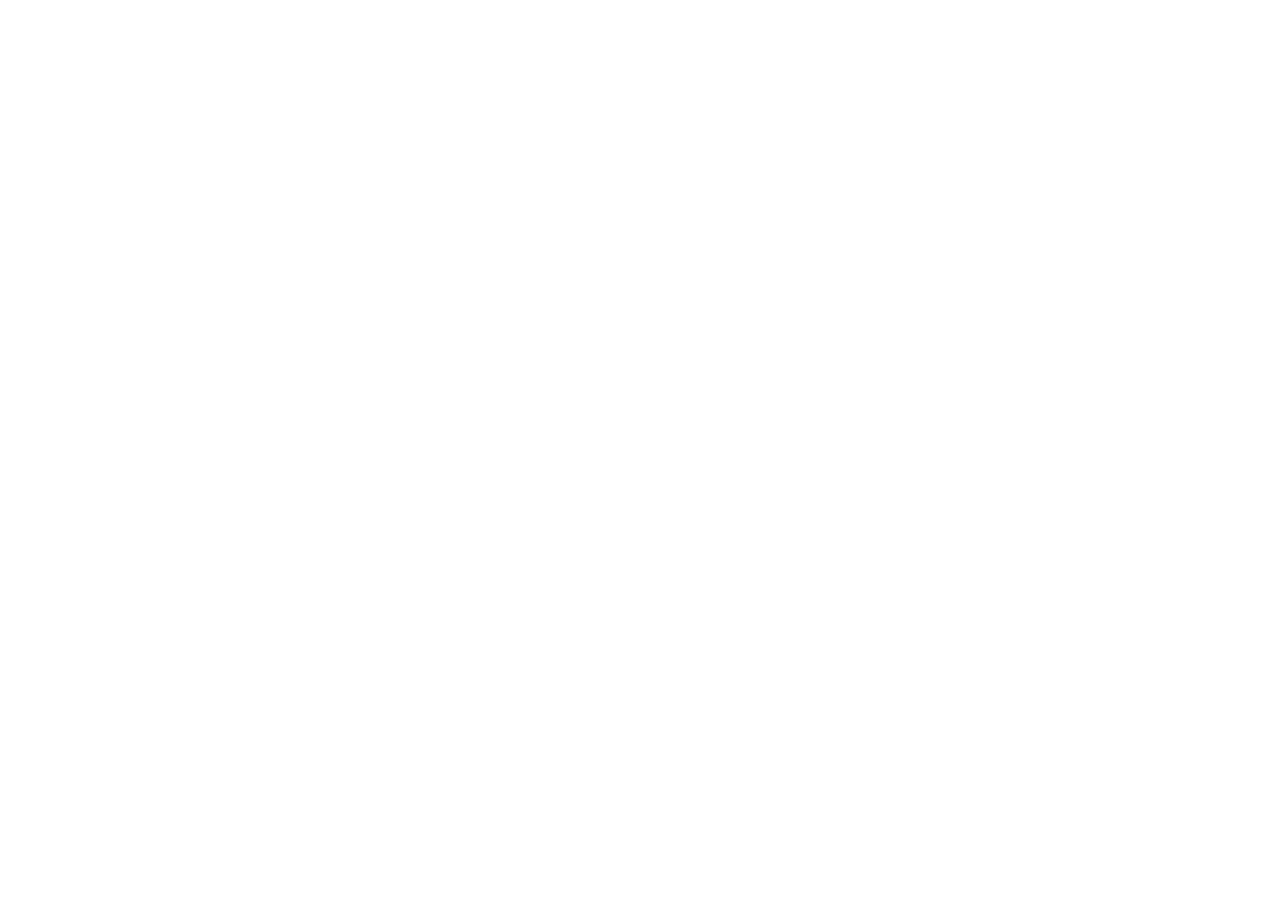
==== index.html @ 3bdba92f "create files" ====
<!DOCTYPE html>
<html lang="en">
<head>
    <meta charset="UTF-8">
    <meta name="viewport" content="width=device-width, initial-scale=1.0">
    <title>Blog</title>
</head>
<body>
    
</body>
</html>
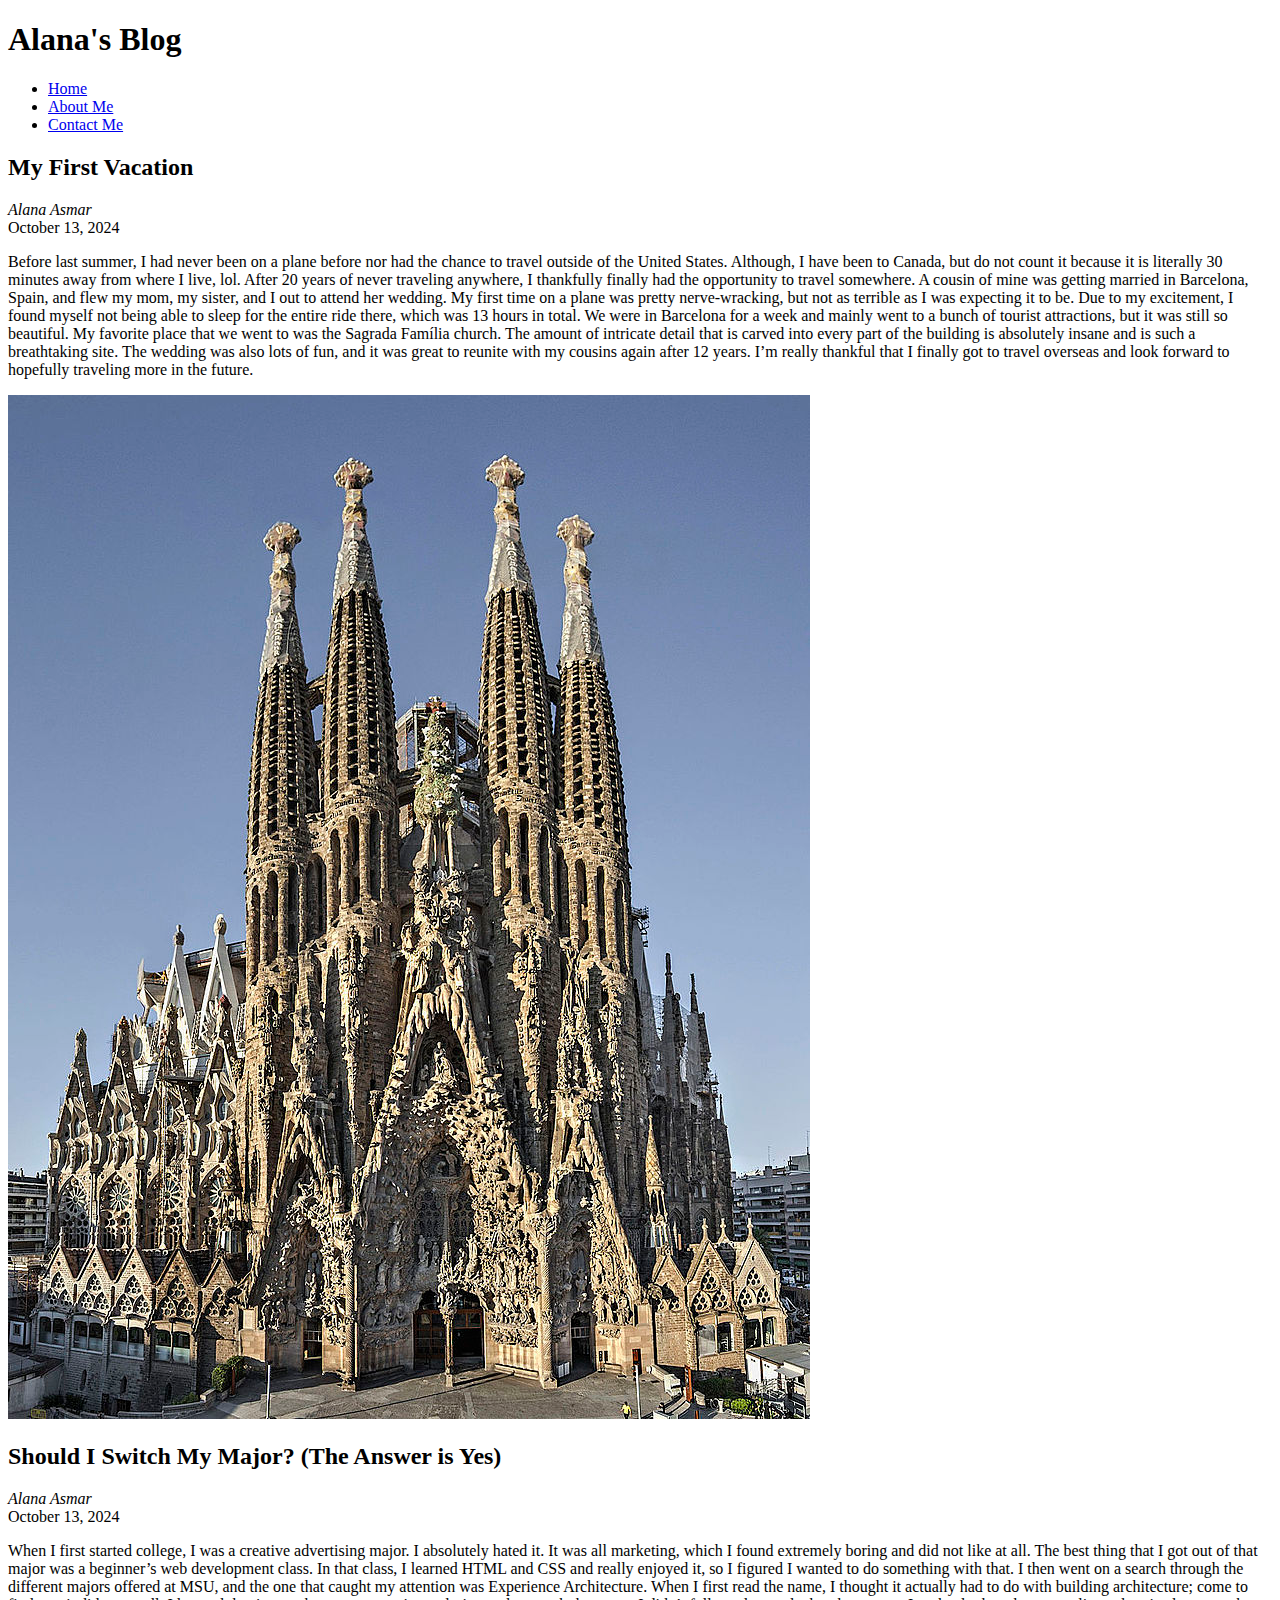
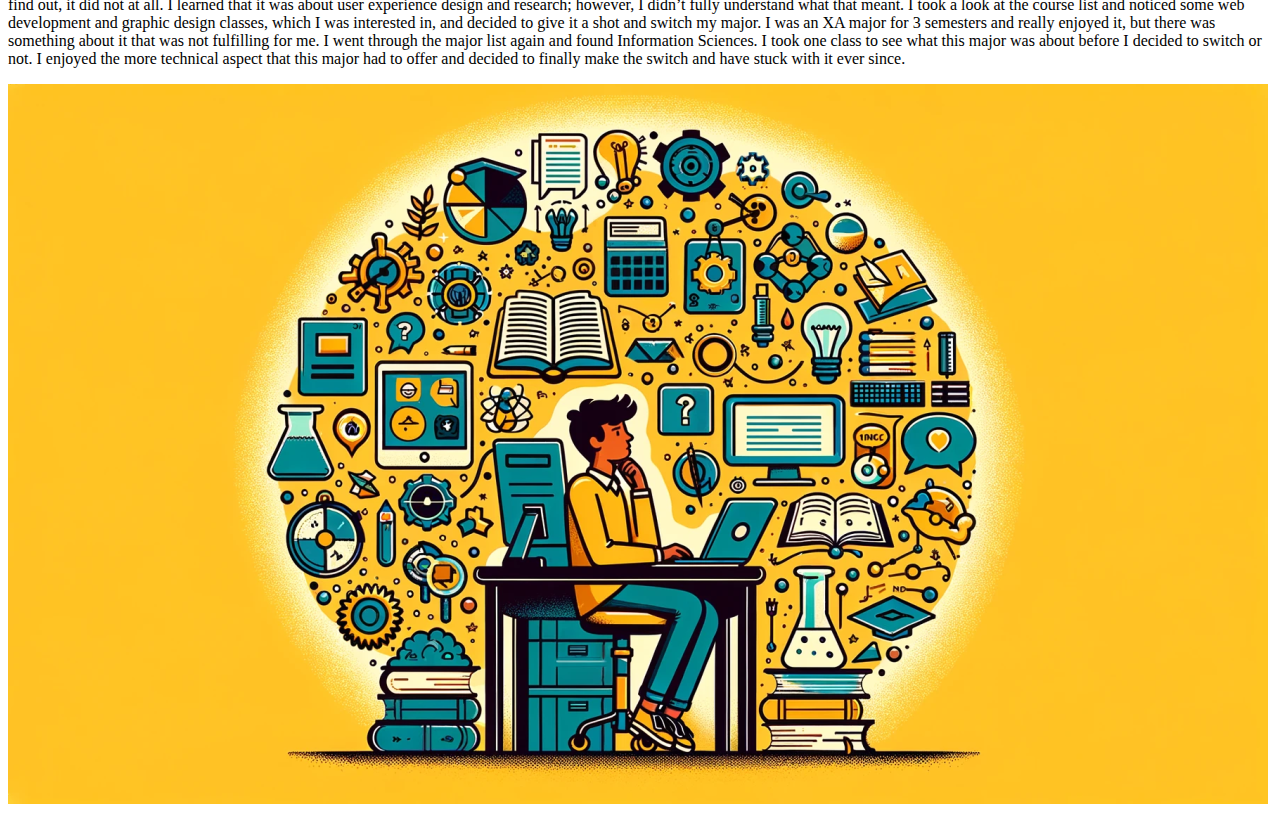
==== commit 77a92e2c: "add images and blogs" ====
--- a/index.html
+++ b/index.html
@@ -3,9 +3,34 @@
 <head>
     <meta charset="UTF-8">
     <meta name="viewport" content="width=device-width, initial-scale=1.0">
-    <title>Blog</title>
+    <title>Alana's Blog</title>
 </head>
 <body>
-    
+    <header>
+        <h1>Alana's Blog</h1>
+    </header>
+    <nav>
+        <ul>
+            <li><a href="index.html">Home</a></li>
+            <li><a href="about.html">About Me</a></li>
+            <li><a href="contact.html">Contact Me</a></li>
+        </ul> 
+    </nav>
+    <section>
+        <article>
+            <h2>My First Vacation</h2>
+            <address>Alana Asmar</address>
+            <time datetime="2024-10-13">October 13, 2024</time>
+            <p>Before last summer, I had never been on a plane before nor had the chance to travel outside of the United States. Although, I have been to Canada, but do not count it because it is literally 30 minutes away from where I live, lol. After 20 years of never traveling anywhere, I thankfully finally had the opportunity to travel somewhere. A cousin of mine was getting married in Barcelona, Spain, and flew my mom, my sister, and I out to attend her wedding. My first time on a plane was pretty nerve-wracking, but not as terrible as I was expecting it to be. Due to my excitement, I found myself not being able to sleep for the entire ride there, which was 13 hours in total. We were in Barcelona for a week and mainly went to a bunch of tourist attractions, but it was still so beautiful. My favorite place that we went to was the Sagrada Família church. The amount of intricate detail that is carved into every part of the building is absolutely insane and is such a breathtaking site. The wedding was also lots of fun, and it was great to reunite with my cousins again after 12 years. I’m really thankful that I finally got to travel overseas and look forward to hopefully traveling more in the future. </p>
+            <img src="images/sagrada-familia-exterior.jpg" alt="Exterior of the Basílica de la Sagrada Família">
+        </article>
+        <article>
+            <h2>Should I Switch My Major? (The Answer is Yes)</h2>
+            <address>Alana Asmar</address>
+            <time datetime="2024-10-13">October 13, 2024</time>
+            <p>When I first started college, I was a creative advertising major. I absolutely hated it. It was all marketing, which I found extremely boring and did not like at all. The best thing that I got out of that major was a beginner’s web development class. In that class, I learned HTML and CSS and really enjoyed it, so I figured I wanted to do something with that. I then went on a search through the different majors offered at MSU, and the one that caught my attention was Experience Architecture. When I first read the name, I thought it actually had to do with building architecture; come to find out, it did not at all. I learned that it was about user experience design and research; however, I didn’t fully understand what that meant. I took a look at the course list and noticed some web development and graphic design classes, which I was interested in, and decided to give it a shot and switch my major. I was an XA major for 3 semesters and really enjoyed it, but there was something about it that was not fulfilling for me. I went through the major list again and found Information Sciences. I took one class to see what this major was about before I decided to switch or not. I enjoyed the more technical aspect that this major had to offer and decided to finally make the switch and have stuck with it ever since.</p>
+            <img src="images/switch-majors.png" alt="Should I Switch Majors?">
+        </article>
+    </section>
 </body>
 </html>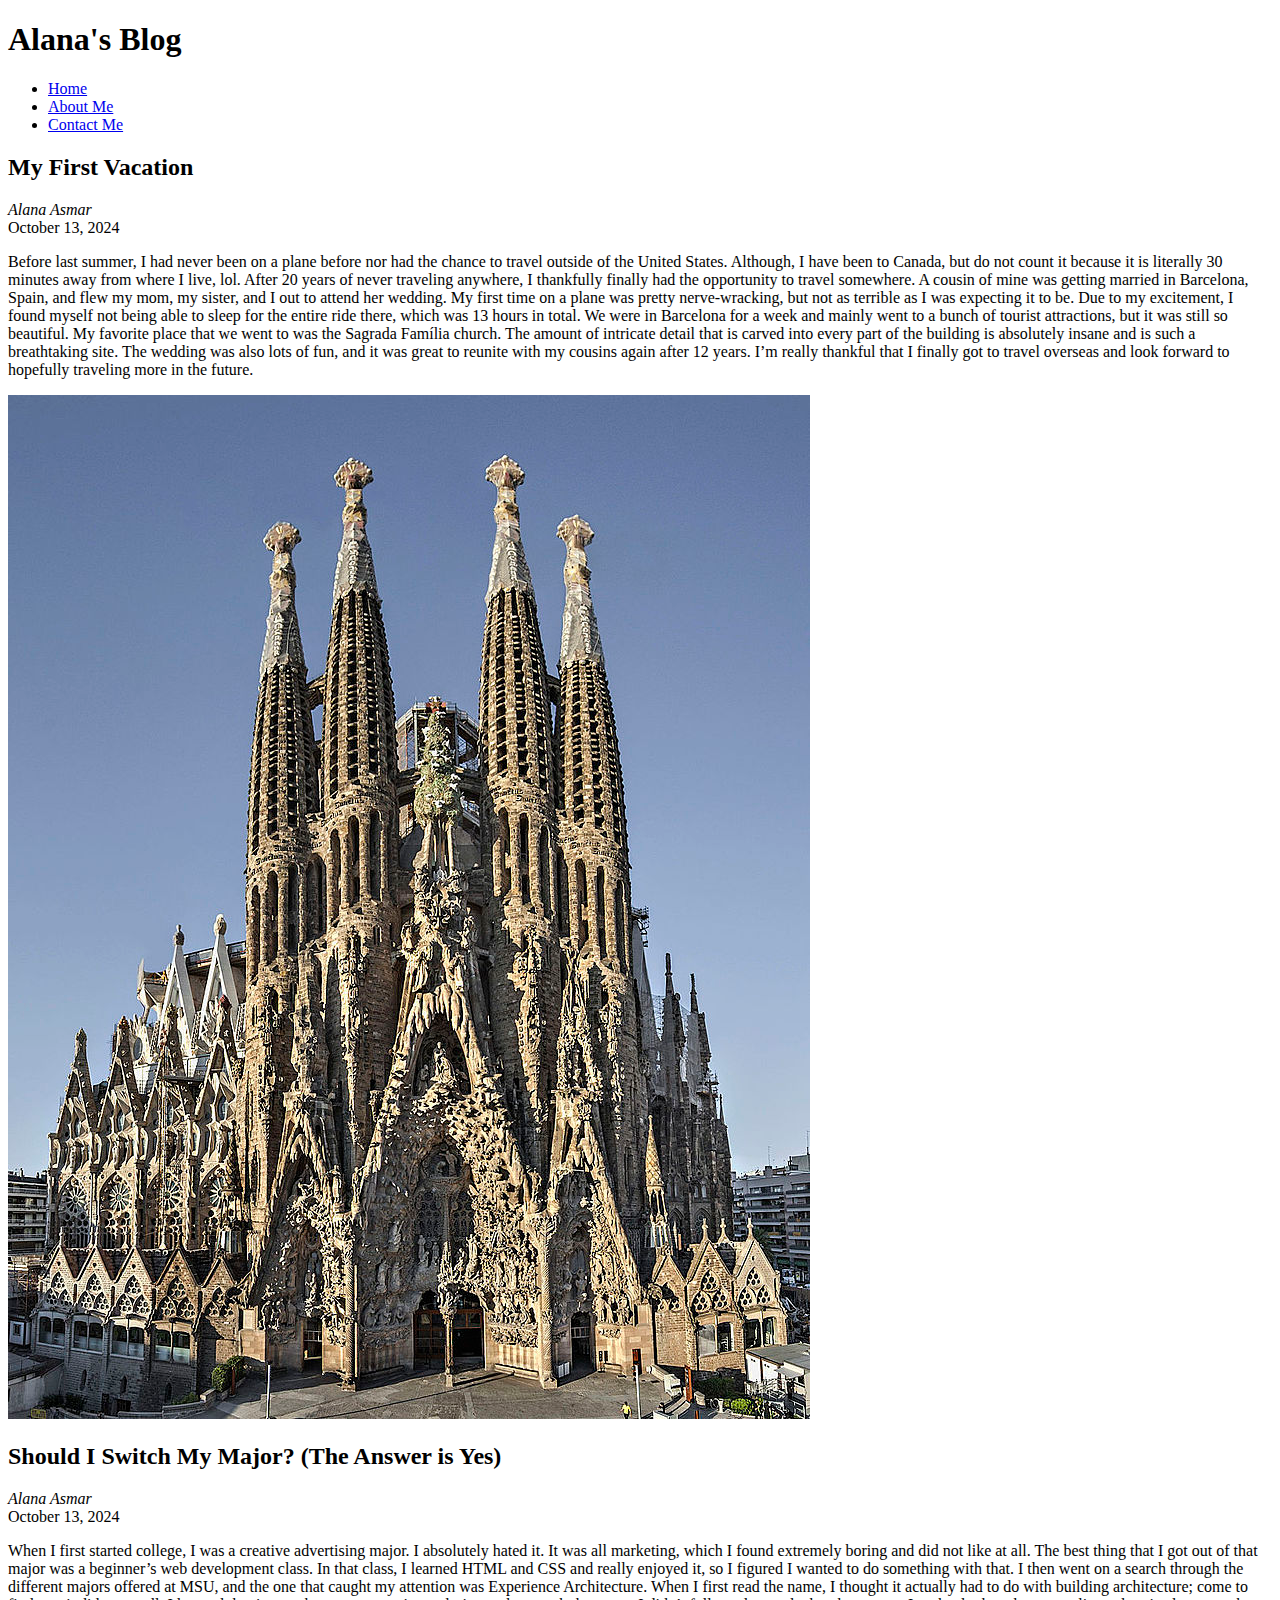
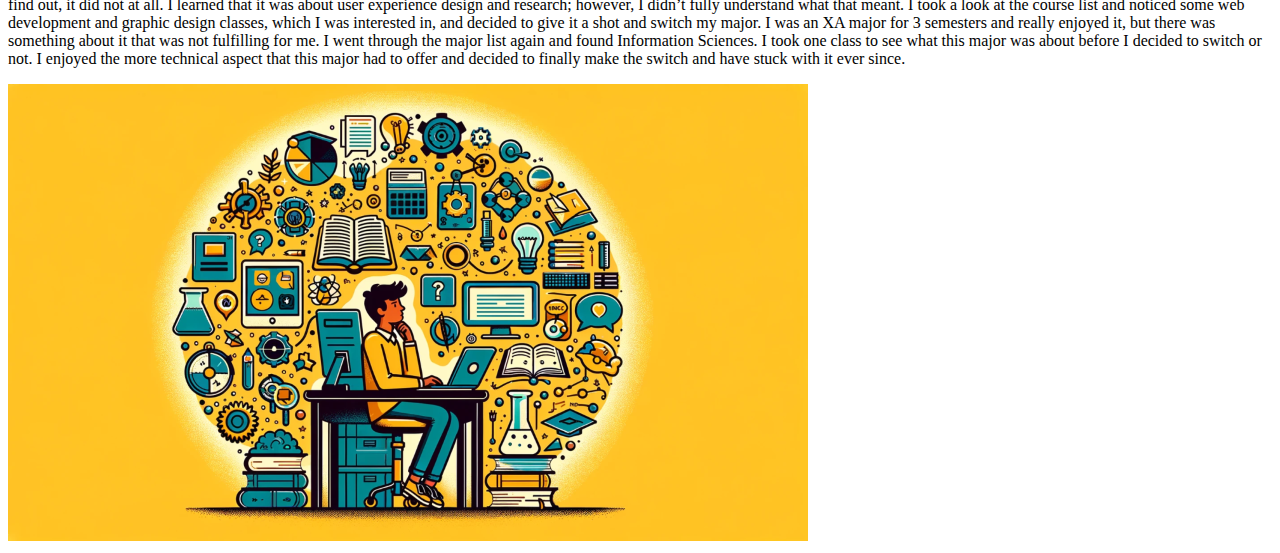
==== commit f343a004: "validator fix" ====
--- a/index.html
+++ b/index.html
@@ -16,21 +16,19 @@
             <li><a href="contact.html">Contact Me</a></li>
         </ul> 
     </nav>
-    <section>
-        <article>
-            <h2>My First Vacation</h2>
-            <address>Alana Asmar</address>
-            <time datetime="2024-10-13">October 13, 2024</time>
-            <p>Before last summer, I had never been on a plane before nor had the chance to travel outside of the United States. Although, I have been to Canada, but do not count it because it is literally 30 minutes away from where I live, lol. After 20 years of never traveling anywhere, I thankfully finally had the opportunity to travel somewhere. A cousin of mine was getting married in Barcelona, Spain, and flew my mom, my sister, and I out to attend her wedding. My first time on a plane was pretty nerve-wracking, but not as terrible as I was expecting it to be. Due to my excitement, I found myself not being able to sleep for the entire ride there, which was 13 hours in total. We were in Barcelona for a week and mainly went to a bunch of tourist attractions, but it was still so beautiful. My favorite place that we went to was the Sagrada Família church. The amount of intricate detail that is carved into every part of the building is absolutely insane and is such a breathtaking site. The wedding was also lots of fun, and it was great to reunite with my cousins again after 12 years. I’m really thankful that I finally got to travel overseas and look forward to hopefully traveling more in the future. </p>
-            <img src="images/sagrada-familia-exterior.jpg" alt="Exterior of the Basílica de la Sagrada Família">
-        </article>
-        <article>
-            <h2>Should I Switch My Major? (The Answer is Yes)</h2>
-            <address>Alana Asmar</address>
-            <time datetime="2024-10-13">October 13, 2024</time>
-            <p>When I first started college, I was a creative advertising major. I absolutely hated it. It was all marketing, which I found extremely boring and did not like at all. The best thing that I got out of that major was a beginner’s web development class. In that class, I learned HTML and CSS and really enjoyed it, so I figured I wanted to do something with that. I then went on a search through the different majors offered at MSU, and the one that caught my attention was Experience Architecture. When I first read the name, I thought it actually had to do with building architecture; come to find out, it did not at all. I learned that it was about user experience design and research; however, I didn’t fully understand what that meant. I took a look at the course list and noticed some web development and graphic design classes, which I was interested in, and decided to give it a shot and switch my major. I was an XA major for 3 semesters and really enjoyed it, but there was something about it that was not fulfilling for me. I went through the major list again and found Information Sciences. I took one class to see what this major was about before I decided to switch or not. I enjoyed the more technical aspect that this major had to offer and decided to finally make the switch and have stuck with it ever since.</p>
-            <img src="images/switch-majors.png" alt="Should I Switch Majors?">
-        </article>
-    </section>
+    <article>
+        <h2>My First Vacation</h2>
+        <address>Alana Asmar</address>
+        <time datetime="2024-10-13">October 13, 2024</time>
+        <p>Before last summer, I had never been on a plane before nor had the chance to travel outside of the United States. Although, I have been to Canada, but do not count it because it is literally 30 minutes away from where I live, lol. After 20 years of never traveling anywhere, I thankfully finally had the opportunity to travel somewhere. A cousin of mine was getting married in Barcelona, Spain, and flew my mom, my sister, and I out to attend her wedding. My first time on a plane was pretty nerve-wracking, but not as terrible as I was expecting it to be. Due to my excitement, I found myself not being able to sleep for the entire ride there, which was 13 hours in total. We were in Barcelona for a week and mainly went to a bunch of tourist attractions, but it was still so beautiful. My favorite place that we went to was the Sagrada Família church. The amount of intricate detail that is carved into every part of the building is absolutely insane and is such a breathtaking site. The wedding was also lots of fun, and it was great to reunite with my cousins again after 12 years. I’m really thankful that I finally got to travel overseas and look forward to hopefully traveling more in the future. </p>
+        <img src="images/sagrada-familia-exterior.jpg" alt="Exterior of the Basílica de la Sagrada Família">
+    </article>
+    <article>
+        <h2>Should I Switch My Major? (The Answer is Yes)</h2>
+        <address>Alana Asmar</address>
+        <time datetime="2024-10-13">October 13, 2024</time>
+        <p>When I first started college, I was a creative advertising major. I absolutely hated it. It was all marketing, which I found extremely boring and did not like at all. The best thing that I got out of that major was a beginner’s web development class. In that class, I learned HTML and CSS and really enjoyed it, so I figured I wanted to do something with that. I then went on a search through the different majors offered at MSU, and the one that caught my attention was Experience Architecture. When I first read the name, I thought it actually had to do with building architecture; come to find out, it did not at all. I learned that it was about user experience design and research; however, I didn’t fully understand what that meant. I took a look at the course list and noticed some web development and graphic design classes, which I was interested in, and decided to give it a shot and switch my major. I was an XA major for 3 semesters and really enjoyed it, but there was something about it that was not fulfilling for me. I went through the major list again and found Information Sciences. I took one class to see what this major was about before I decided to switch or not. I enjoyed the more technical aspect that this major had to offer and decided to finally make the switch and have stuck with it ever since.</p>
+        <img src="images/switch-majors.png" alt="Should I Switch Majors?">
+    </article>
 </body>
 </html>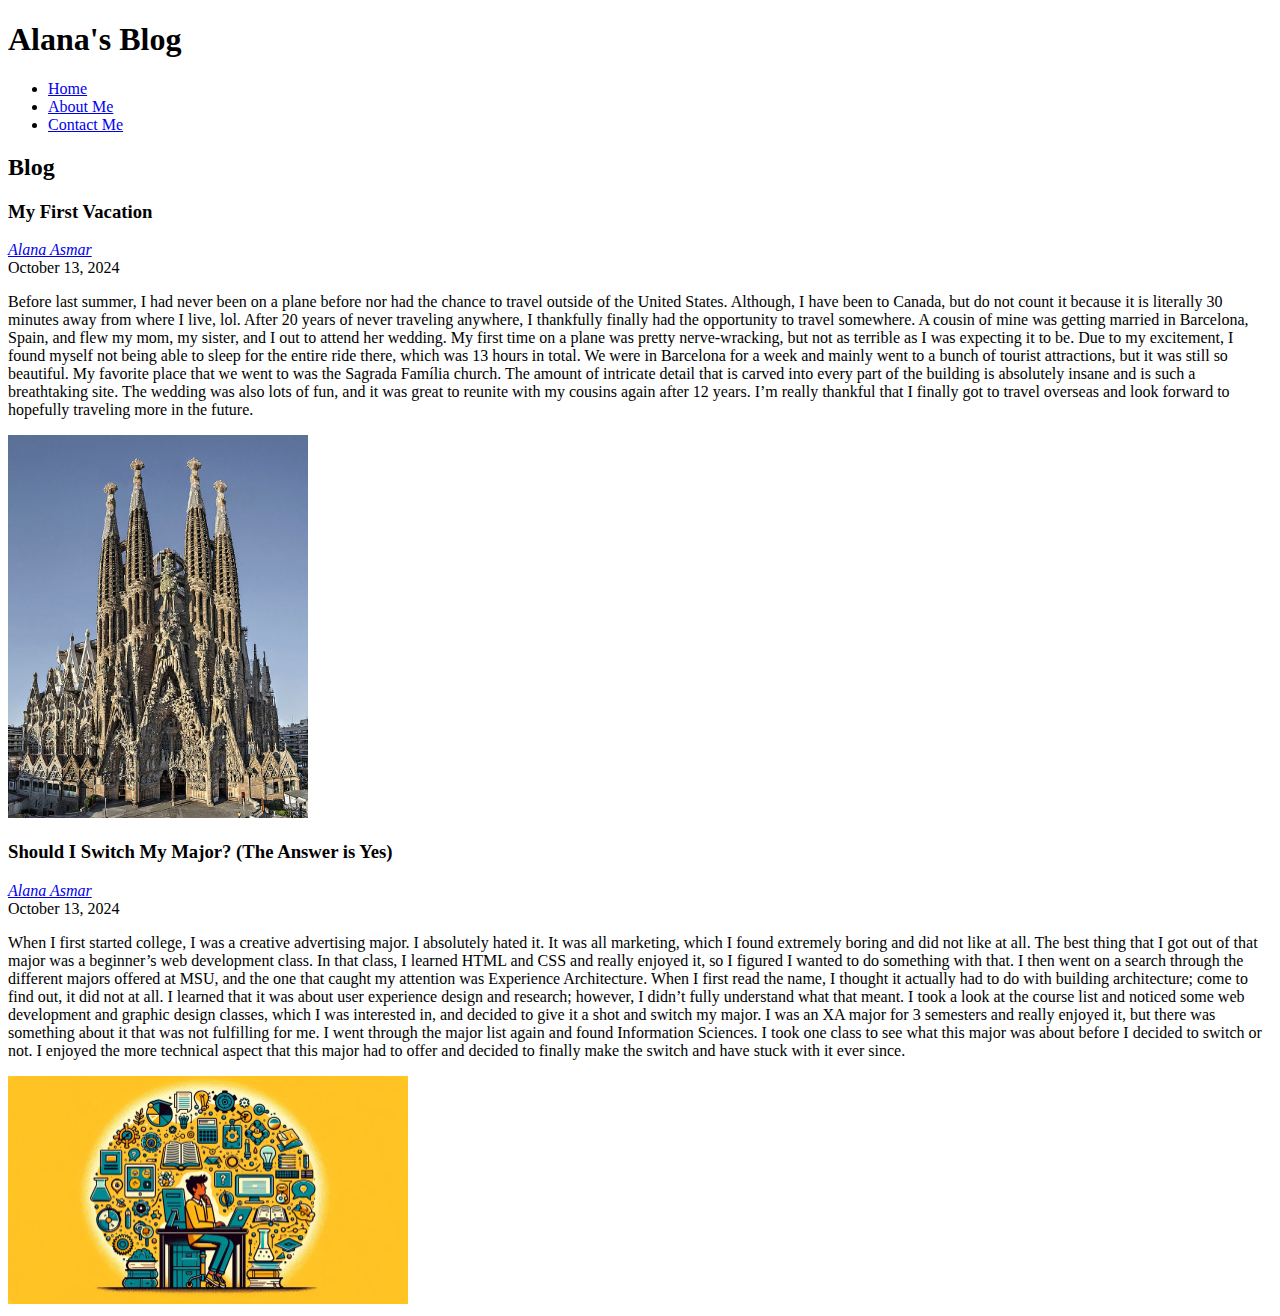
==== commit fc0de7db: "small fixes" ====
--- a/index.html
+++ b/index.html
@@ -16,19 +16,22 @@
             <li><a href="contact.html">Contact Me</a></li>
         </ul> 
     </nav>
-    <article>
-        <h2>My First Vacation</h2>
-        <address>Alana Asmar</address>
-        <time datetime="2024-10-13">October 13, 2024</time>
-        <p>Before last summer, I had never been on a plane before nor had the chance to travel outside of the United States. Although, I have been to Canada, but do not count it because it is literally 30 minutes away from where I live, lol. After 20 years of never traveling anywhere, I thankfully finally had the opportunity to travel somewhere. A cousin of mine was getting married in Barcelona, Spain, and flew my mom, my sister, and I out to attend her wedding. My first time on a plane was pretty nerve-wracking, but not as terrible as I was expecting it to be. Due to my excitement, I found myself not being able to sleep for the entire ride there, which was 13 hours in total. We were in Barcelona for a week and mainly went to a bunch of tourist attractions, but it was still so beautiful. My favorite place that we went to was the Sagrada Família church. The amount of intricate detail that is carved into every part of the building is absolutely insane and is such a breathtaking site. The wedding was also lots of fun, and it was great to reunite with my cousins again after 12 years. I’m really thankful that I finally got to travel overseas and look forward to hopefully traveling more in the future. </p>
-        <img src="images/sagrada-familia-exterior.jpg" alt="Exterior of the Basílica de la Sagrada Família">
-    </article>
-    <article>
-        <h2>Should I Switch My Major? (The Answer is Yes)</h2>
-        <address>Alana Asmar</address>
-        <time datetime="2024-10-13">October 13, 2024</time>
-        <p>When I first started college, I was a creative advertising major. I absolutely hated it. It was all marketing, which I found extremely boring and did not like at all. The best thing that I got out of that major was a beginner’s web development class. In that class, I learned HTML and CSS and really enjoyed it, so I figured I wanted to do something with that. I then went on a search through the different majors offered at MSU, and the one that caught my attention was Experience Architecture. When I first read the name, I thought it actually had to do with building architecture; come to find out, it did not at all. I learned that it was about user experience design and research; however, I didn’t fully understand what that meant. I took a look at the course list and noticed some web development and graphic design classes, which I was interested in, and decided to give it a shot and switch my major. I was an XA major for 3 semesters and really enjoyed it, but there was something about it that was not fulfilling for me. I went through the major list again and found Information Sciences. I took one class to see what this major was about before I decided to switch or not. I enjoyed the more technical aspect that this major had to offer and decided to finally make the switch and have stuck with it ever since.</p>
-        <img src="images/switch-majors.png" alt="Should I Switch Majors?">
-    </article>
+    <section>
+        <h2>Blog</h2>
+        <article>
+            <h3>My First Vacation</h3>
+            <address class="author"><a rel="author" href="about.html">Alana Asmar</a></address>
+            <time datetime="2024-10-13">October 13, 2024</time>
+            <p>Before last summer, I had never been on a plane before nor had the chance to travel outside of the United States. Although, I have been to Canada, but do not count it because it is literally 30 minutes away from where I live, lol. After 20 years of never traveling anywhere, I thankfully finally had the opportunity to travel somewhere. A cousin of mine was getting married in Barcelona, Spain, and flew my mom, my sister, and I out to attend her wedding. My first time on a plane was pretty nerve-wracking, but not as terrible as I was expecting it to be. Due to my excitement, I found myself not being able to sleep for the entire ride there, which was 13 hours in total. We were in Barcelona for a week and mainly went to a bunch of tourist attractions, but it was still so beautiful. My favorite place that we went to was the Sagrada Família church. The amount of intricate detail that is carved into every part of the building is absolutely insane and is such a breathtaking site. The wedding was also lots of fun, and it was great to reunite with my cousins again after 12 years. I’m really thankful that I finally got to travel overseas and look forward to hopefully traveling more in the future. </p>
+            <img src="images/sagrada-familia-exterior.jpg" alt="Exterior of the Basílica de la Sagrada Família" width="300px">
+        </article>
+        <article>
+            <h3>Should I Switch My Major? (The Answer is Yes)</h3>
+            <address><a rel="author" href="about.html">Alana Asmar</a></address>
+            <time datetime="2024-10-13">October 13, 2024</time>
+            <p>When I first started college, I was a creative advertising major. I absolutely hated it. It was all marketing, which I found extremely boring and did not like at all. The best thing that I got out of that major was a beginner’s web development class. In that class, I learned HTML and CSS and really enjoyed it, so I figured I wanted to do something with that. I then went on a search through the different majors offered at MSU, and the one that caught my attention was Experience Architecture. When I first read the name, I thought it actually had to do with building architecture; come to find out, it did not at all. I learned that it was about user experience design and research; however, I didn’t fully understand what that meant. I took a look at the course list and noticed some web development and graphic design classes, which I was interested in, and decided to give it a shot and switch my major. I was an XA major for 3 semesters and really enjoyed it, but there was something about it that was not fulfilling for me. I went through the major list again and found Information Sciences. I took one class to see what this major was about before I decided to switch or not. I enjoyed the more technical aspect that this major had to offer and decided to finally make the switch and have stuck with it ever since.</p>
+            <img src="images/switch-majors.png" alt="Should I Switch Majors?" width="400px">
+        </article>
+    </section>
 </body>
 </html>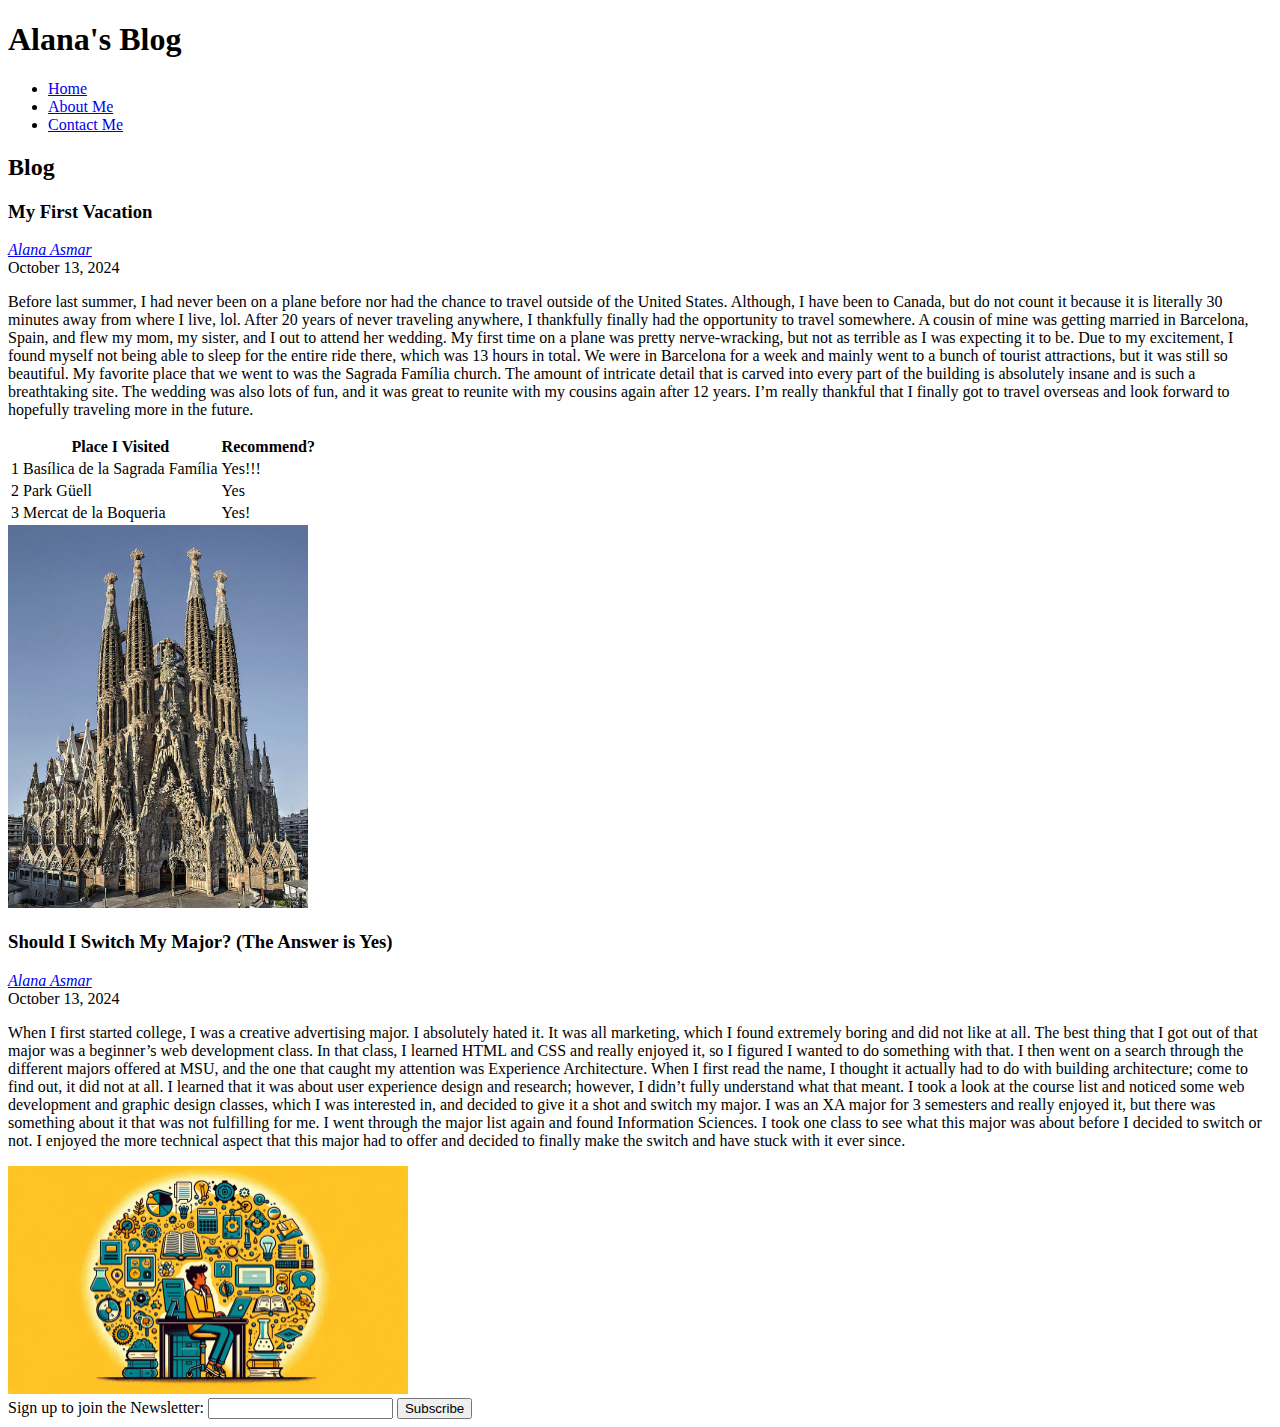
==== commit bbb131a0: "table and newsletter" ====
--- a/index.html
+++ b/index.html
@@ -23,6 +23,28 @@
             <address class="author"><a rel="author" href="about.html">Alana Asmar</a></address>
             <time datetime="2024-10-13">October 13, 2024</time>
             <p>Before last summer, I had never been on a plane before nor had the chance to travel outside of the United States. Although, I have been to Canada, but do not count it because it is literally 30 minutes away from where I live, lol. After 20 years of never traveling anywhere, I thankfully finally had the opportunity to travel somewhere. A cousin of mine was getting married in Barcelona, Spain, and flew my mom, my sister, and I out to attend her wedding. My first time on a plane was pretty nerve-wracking, but not as terrible as I was expecting it to be. Due to my excitement, I found myself not being able to sleep for the entire ride there, which was 13 hours in total. We were in Barcelona for a week and mainly went to a bunch of tourist attractions, but it was still so beautiful. My favorite place that we went to was the Sagrada Família church. The amount of intricate detail that is carved into every part of the building is absolutely insane and is such a breathtaking site. The wedding was also lots of fun, and it was great to reunite with my cousins again after 12 years. I’m really thankful that I finally got to travel overseas and look forward to hopefully traveling more in the future. </p>
+            <table>
+                <tr>
+                    <th></th>
+                    <th>Place I Visited</th>
+                    <th>Recommend?</th>
+                </tr>
+                <tr>
+                    <td>1</td>
+                    <td>Basílica de la Sagrada Família</td>
+                    <td>Yes!!!</td>
+                </tr>
+                <tr>
+                    <td>2</td>
+                    <td>Park Güell</td>
+                    <td>Yes</td>
+                </tr>
+                <tr>
+                    <td>3</td>
+                    <td>Mercat de la Boqueria</td>
+                    <td>Yes!</td>
+                </tr>
+            </table>
             <img src="images/sagrada-familia-exterior.jpg" alt="Exterior of the Basílica de la Sagrada Família" width="300px">
         </article>
         <article>
@@ -33,5 +55,13 @@
             <img src="images/switch-majors.png" alt="Should I Switch Majors?" width="400px">
         </article>
     </section>
+    <section>
+        <form>
+            <label>Sign up to join the Newsletter:
+                <input type="email" name="email" id="email">
+            </label>
+            <button>Subscribe</button>
+        </form>
+    </section>
 </body>
 </html>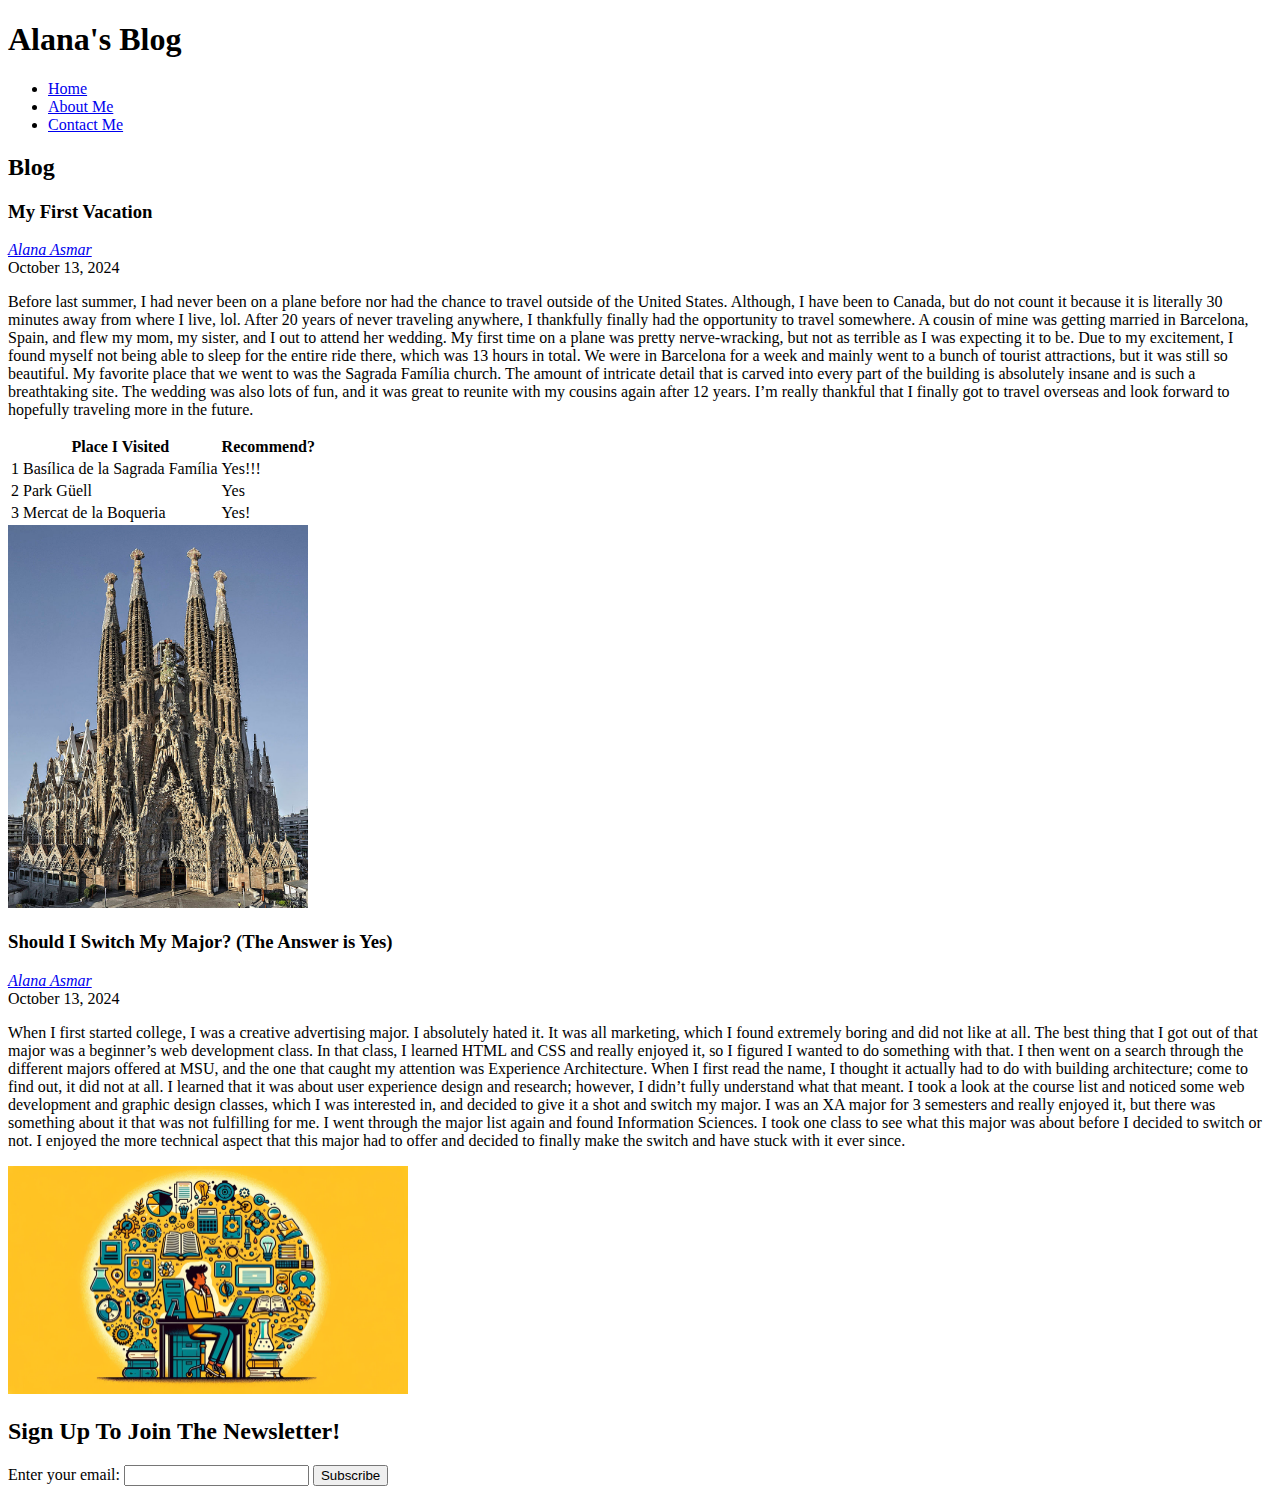
==== commit b0063d11: "validator fixes" ====
--- a/index.html
+++ b/index.html
@@ -45,19 +45,20 @@
                     <td>Yes!</td>
                 </tr>
             </table>
-            <img src="images/sagrada-familia-exterior.jpg" alt="Exterior of the Basílica de la Sagrada Família" width="300px">
+            <img src="images/sagrada-familia-exterior.jpg" alt="Exterior of the Basílica de la Sagrada Família" width="300">
         </article>
         <article>
             <h3>Should I Switch My Major? (The Answer is Yes)</h3>
             <address><a rel="author" href="about.html">Alana Asmar</a></address>
             <time datetime="2024-10-13">October 13, 2024</time>
             <p>When I first started college, I was a creative advertising major. I absolutely hated it. It was all marketing, which I found extremely boring and did not like at all. The best thing that I got out of that major was a beginner’s web development class. In that class, I learned HTML and CSS and really enjoyed it, so I figured I wanted to do something with that. I then went on a search through the different majors offered at MSU, and the one that caught my attention was Experience Architecture. When I first read the name, I thought it actually had to do with building architecture; come to find out, it did not at all. I learned that it was about user experience design and research; however, I didn’t fully understand what that meant. I took a look at the course list and noticed some web development and graphic design classes, which I was interested in, and decided to give it a shot and switch my major. I was an XA major for 3 semesters and really enjoyed it, but there was something about it that was not fulfilling for me. I went through the major list again and found Information Sciences. I took one class to see what this major was about before I decided to switch or not. I enjoyed the more technical aspect that this major had to offer and decided to finally make the switch and have stuck with it ever since.</p>
-            <img src="images/switch-majors.png" alt="Should I Switch Majors?" width="400px">
+            <img src="images/switch-majors.png" alt="Should I Switch Majors?" width="400">
         </article>
     </section>
     <section>
+        <h2>Sign Up To Join The Newsletter!</h2>
         <form>
-            <label>Sign up to join the Newsletter:
+            <label>Enter your email:
                 <input type="email" name="email" id="email">
             </label>
             <button>Subscribe</button>
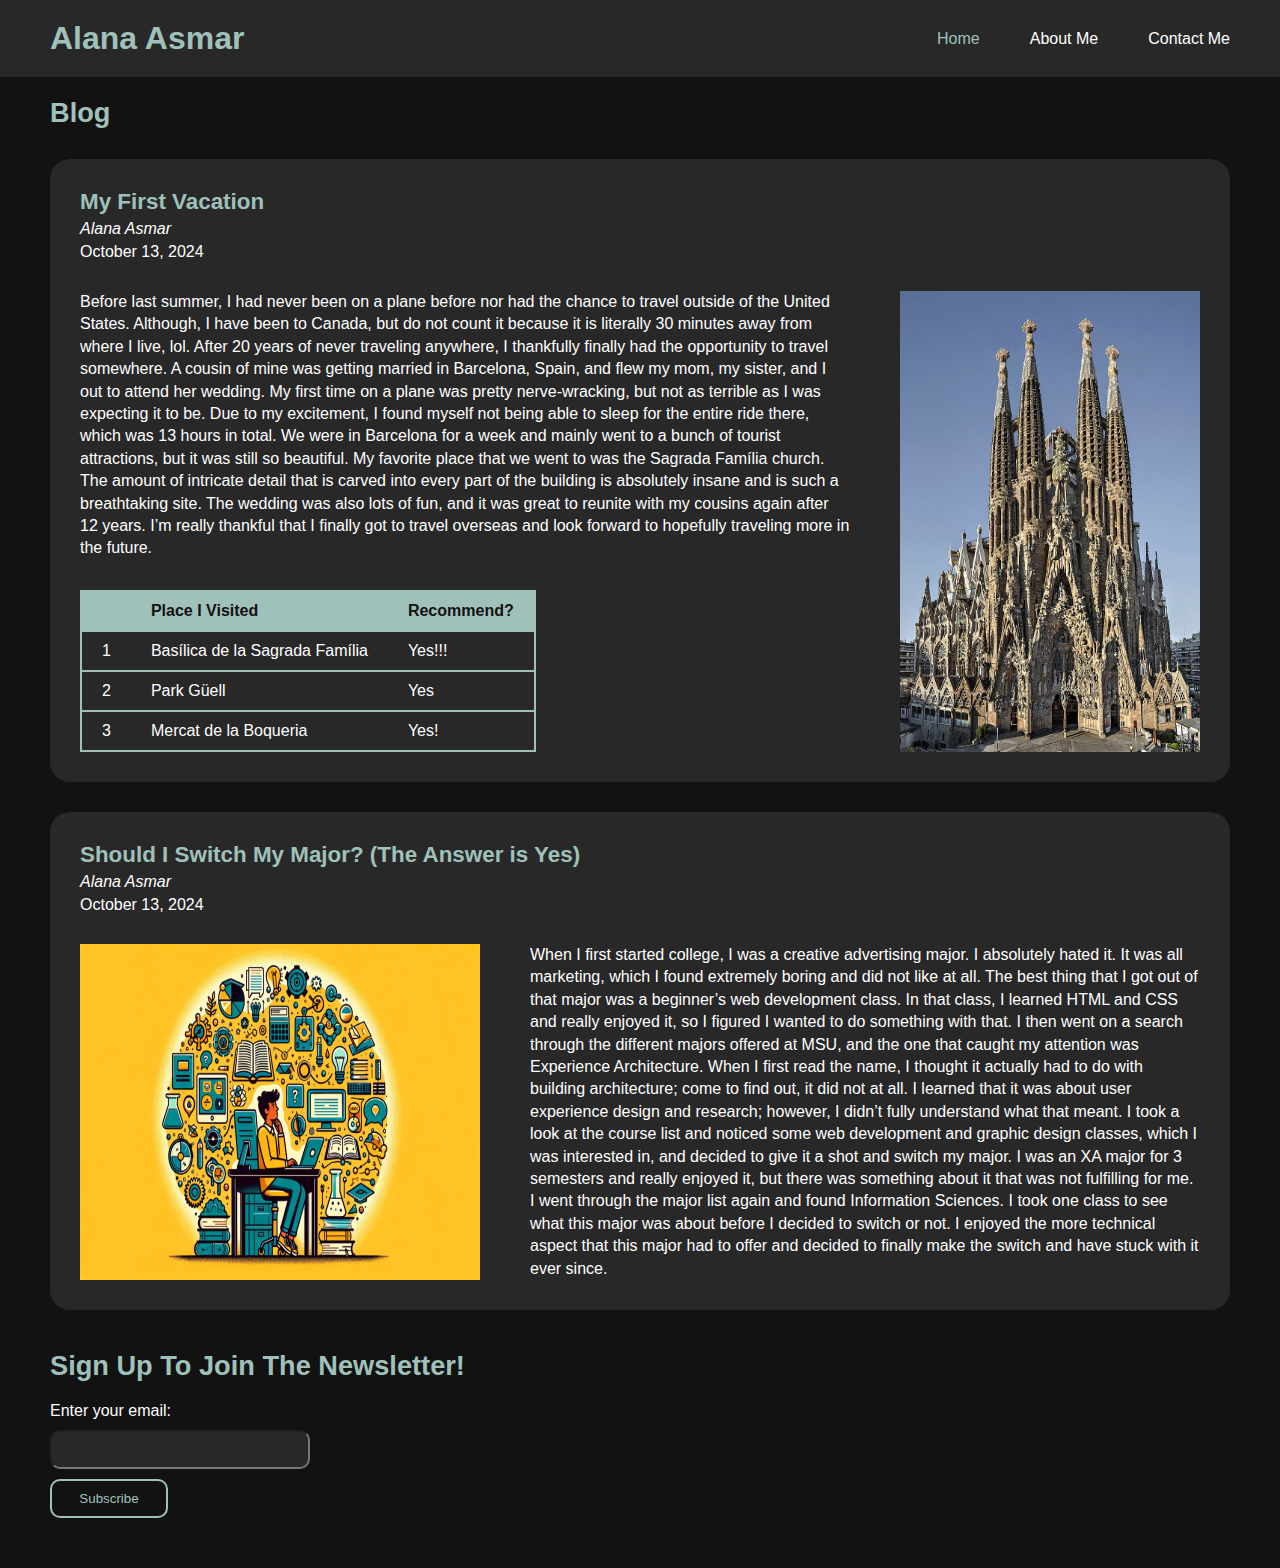
==== commit ef910013: "progress" ====
--- a/index.html
+++ b/index.html
@@ -3,64 +3,74 @@
 <head>
     <meta charset="UTF-8">
     <meta name="viewport" content="width=device-width, initial-scale=1.0">
+    <link rel="stylesheet" href="style.css">
     <title>Alana's Blog</title>
 </head>
 <body>
     <header>
-        <h1>Alana's Blog</h1>
-    </header>
+        <h1>Alana Asmar</h1>
     <nav>
         <ul>
-            <li><a href="index.html">Home</a></li>
+            <li><a href="index.html" class="current">Home</a></li>
             <li><a href="about.html">About Me</a></li>
             <li><a href="contact.html">Contact Me</a></li>
         </ul> 
     </nav>
-    <section>
-        <h2>Blog</h2>
+    </header>
+    <section class="blog">
+        <h2 id="blog-header">Blog</h2>
         <article>
-            <h3>My First Vacation</h3>
-            <address class="author"><a rel="author" href="about.html">Alana Asmar</a></address>
-            <time datetime="2024-10-13">October 13, 2024</time>
-            <p>Before last summer, I had never been on a plane before nor had the chance to travel outside of the United States. Although, I have been to Canada, but do not count it because it is literally 30 minutes away from where I live, lol. After 20 years of never traveling anywhere, I thankfully finally had the opportunity to travel somewhere. A cousin of mine was getting married in Barcelona, Spain, and flew my mom, my sister, and I out to attend her wedding. My first time on a plane was pretty nerve-wracking, but not as terrible as I was expecting it to be. Due to my excitement, I found myself not being able to sleep for the entire ride there, which was 13 hours in total. We were in Barcelona for a week and mainly went to a bunch of tourist attractions, but it was still so beautiful. My favorite place that we went to was the Sagrada Família church. The amount of intricate detail that is carved into every part of the building is absolutely insane and is such a breathtaking site. The wedding was also lots of fun, and it was great to reunite with my cousins again after 12 years. I’m really thankful that I finally got to travel overseas and look forward to hopefully traveling more in the future. </p>
-            <table>
-                <tr>
-                    <th></th>
-                    <th>Place I Visited</th>
-                    <th>Recommend?</th>
-                </tr>
-                <tr>
-                    <td>1</td>
-                    <td>Basílica de la Sagrada Família</td>
-                    <td>Yes!!!</td>
-                </tr>
-                <tr>
-                    <td>2</td>
-                    <td>Park Güell</td>
-                    <td>Yes</td>
-                </tr>
-                <tr>
-                    <td>3</td>
-                    <td>Mercat de la Boqueria</td>
-                    <td>Yes!</td>
-                </tr>
-            </table>
-            <img src="images/sagrada-familia-exterior.jpg" alt="Exterior of the Basílica de la Sagrada Família" width="300">
+            <div class="info">
+                <h3>My First Vacation</h3>
+                <address class="author"><a rel="author" href="about.html">Alana Asmar</a></address>
+                <time datetime="2024-10-13">October 13, 2024</time>
+            </div>
+            <div id="b1">
+                <div id="b1-content">
+                    <p>Before last summer, I had never been on a plane before nor had the chance to travel outside of the United States. Although, I have been to Canada, but do not count it because it is literally 30 minutes away from where I live, lol. After 20 years of never traveling anywhere, I thankfully finally had the opportunity to travel somewhere. A cousin of mine was getting married in Barcelona, Spain, and flew my mom, my sister, and I out to attend her wedding. My first time on a plane was pretty nerve-wracking, but not as terrible as I was expecting it to be. Due to my excitement, I found myself not being able to sleep for the entire ride there, which was 13 hours in total. We were in Barcelona for a week and mainly went to a bunch of tourist attractions, but it was still so beautiful. My favorite place that we went to was the Sagrada Família church. The amount of intricate detail that is carved into every part of the building is absolutely insane and is such a breathtaking site. The wedding was also lots of fun, and it was great to reunite with my cousins again after 12 years. I’m really thankful that I finally got to travel overseas and look forward to hopefully traveling more in the future. </p>
+                    <table>
+                        <tr>
+                            <th></th>
+                            <th>Place I Visited</th>
+                            <th>Recommend?</th>
+                        </tr>
+                        <tr>
+                            <td>1</td>
+                            <td>Basílica de la Sagrada Família</td>
+                            <td>Yes!!!</td>
+                        </tr>
+                        <tr>
+                            <td>2</td>
+                            <td>Park Güell</td>
+                            <td>Yes</td>
+                        </tr>
+                        <tr>
+                            <td>3</td>
+                            <td>Mercat de la Boqueria</td>
+                            <td>Yes!</td>
+                        </tr>
+                    </table>
+                </div>
+            <img src="images/sagrada-familia-exterior.jpg" alt="Exterior of the Basílica de la Sagrada Família" id="sf">
+        </div>
         </article>
         <article>
-            <h3>Should I Switch My Major? (The Answer is Yes)</h3>
-            <address><a rel="author" href="about.html">Alana Asmar</a></address>
-            <time datetime="2024-10-13">October 13, 2024</time>
-            <p>When I first started college, I was a creative advertising major. I absolutely hated it. It was all marketing, which I found extremely boring and did not like at all. The best thing that I got out of that major was a beginner’s web development class. In that class, I learned HTML and CSS and really enjoyed it, so I figured I wanted to do something with that. I then went on a search through the different majors offered at MSU, and the one that caught my attention was Experience Architecture. When I first read the name, I thought it actually had to do with building architecture; come to find out, it did not at all. I learned that it was about user experience design and research; however, I didn’t fully understand what that meant. I took a look at the course list and noticed some web development and graphic design classes, which I was interested in, and decided to give it a shot and switch my major. I was an XA major for 3 semesters and really enjoyed it, but there was something about it that was not fulfilling for me. I went through the major list again and found Information Sciences. I took one class to see what this major was about before I decided to switch or not. I enjoyed the more technical aspect that this major had to offer and decided to finally make the switch and have stuck with it ever since.</p>
-            <img src="images/switch-majors.png" alt="Should I Switch Majors?" width="400">
+            <div class="info">
+                <h3>Should I Switch My Major? (The Answer is Yes)</h3>
+                <address><a rel="author" href="about.html">Alana Asmar</a></address>
+                <time datetime="2024-10-13">October 13, 2024</time>
+            </div>
+            <div id="b2">
+                <p>When I first started college, I was a creative advertising major. I absolutely hated it. It was all marketing, which I found extremely boring and did not like at all. The best thing that I got out of that major was a beginner’s web development class. In that class, I learned HTML and CSS and really enjoyed it, so I figured I wanted to do something with that. I then went on a search through the different majors offered at MSU, and the one that caught my attention was Experience Architecture. When I first read the name, I thought it actually had to do with building architecture; come to find out, it did not at all. I learned that it was about user experience design and research; however, I didn’t fully understand what that meant. I took a look at the course list and noticed some web development and graphic design classes, which I was interested in, and decided to give it a shot and switch my major. I was an XA major for 3 semesters and really enjoyed it, but there was something about it that was not fulfilling for me. I went through the major list again and found Information Sciences. I took one class to see what this major was about before I decided to switch or not. I enjoyed the more technical aspect that this major had to offer and decided to finally make the switch and have stuck with it ever since.</p>
+                <img src="images/switch-majors.png" alt="Should I Switch Majors?" id="major">
+            </div>
         </article>
     </section>
-    <section>
+    <section class="newsletter">
         <h2>Sign Up To Join The Newsletter!</h2>
         <form>
-            <label>Enter your email:
-                <input type="email" name="email" id="email">
-            </label>
+            <label>Enter your email:</label>
+            <input type="email" name="email" id="email">
             <button>Subscribe</button>
         </form>
     </section>
--- a/style.css
+++ b/style.css
@@ -0,0 +1,197 @@
+body {
+    margin: 0 auto;
+    font-family: Helvetica, Arial, sans-serif;
+    background: #121212;
+    color: #fff;
+}
+
+h1 {
+    font-size: 2rem;
+    color: #9fc1ba;
+    margin: 0;
+}
+
+h2 {
+    font-size: 1.7rem;
+    color: #9fc1ba;
+    margin: 0;
+}
+
+h3 {
+    font-size: 1.4rem;
+    color: #9fc1ba;
+    margin: 0;
+}
+
+p {
+    line-height: 1.4rem;
+    margin: 0;
+}
+
+/* ----- nav ----- */
+
+header{
+    position: sticky;
+    top: 0;
+    background: #282828;
+    padding: 20px 50px;
+    display: flex;
+    justify-content: space-between;
+    align-items: center;
+}
+
+nav ul{
+    list-style: none;
+    margin: 0;
+    display: flex;
+    flex-direction: row;
+    gap: 50px;
+}
+
+nav a {
+    text-decoration: none;
+    color: #fff;
+    text-align: center;
+}
+
+nav a:hover {
+    color: #9fc1ba;
+}
+
+a[class="current"] {
+    color: #9fc1ba;
+}
+
+/* ----- home ----- */
+
+.blog {
+    padding: 20px 50px;
+    display: flex;
+    flex-direction: column;
+    gap: 30px;
+}
+
+article {
+    background: #282828;
+    padding: 30px;
+    border-radius: 20px;
+}
+
+.info {
+    display: flex;
+    flex-direction: column;
+    gap: 5px;
+    margin-bottom: 30px;
+}
+
+a[rel] {
+    color: #fff;
+    text-decoration: none;
+}
+
+a[rel]:hover {
+    color: #9fc1ba;
+}
+
+#b1 {
+    display: flex;
+    gap: 50px;
+    flex-flow: row wrap;
+}
+
+#b1-content {
+    flex: 1;
+}
+
+#sf {
+    min-width: 300px;
+    max-width: 300px;
+    width: 100%;
+    height: auto;
+    overflow: hidden;
+    flex: none;
+}
+
+table {
+    table-layout: fixed;
+    border-collapse: collapse;
+    border: 2px solid #9fc1ba;
+    margin-top: 30px;
+}
+
+th, td {
+    padding: 10px 20px;
+    border-bottom: 2px solid #9fc1ba;
+    text-align: left;
+}
+
+th {
+    background-color: #9fc1ba;
+    color: #121212;
+}
+
+tr:hover {
+    background-color: #9fc1ba;
+    color: #121212;
+}
+
+#b2 {
+    display: flex;
+    gap: 50px;
+    flex-flow: row-reverse wrap;
+}
+
+#b2 p {
+    flex: 1;
+}
+
+#major {
+    min-width: 400px;
+    max-width: 400px;
+    width: 100%;
+    height: auto;
+    overflow: hidden;
+    flex: none;
+}
+
+.newsletter {
+    margin: 20px 50px;
+}
+
+.newsletter form {
+    margin: 20px 0 50px;
+    display: flex;
+    flex-direction: column;
+    gap: 10px;
+}
+
+.newsletter input {
+    width: 20%;
+    padding: 10px;
+    background-color: #282828;
+    border-radius: 10px;
+    color: #fff;
+}
+
+.newsletter input:hover, .newsletter input:focus /*focus not working*/ {
+    border: 2px solid #9fc1ba;
+}
+
+.newsletter button {
+    width: 10%;
+    padding: 10px;
+    border-radius: 10px;
+    background-color: #121212;
+    border: 2px solid #9fc1ba;
+    color: #9fc1ba;
+}
+
+.newsletter button:hover {
+    background-color: #9fc1ba;
+    border: 2px solid #9fc1ba;
+    color: #121212;
+}
+
+#contact {
+    display: flex;
+}
